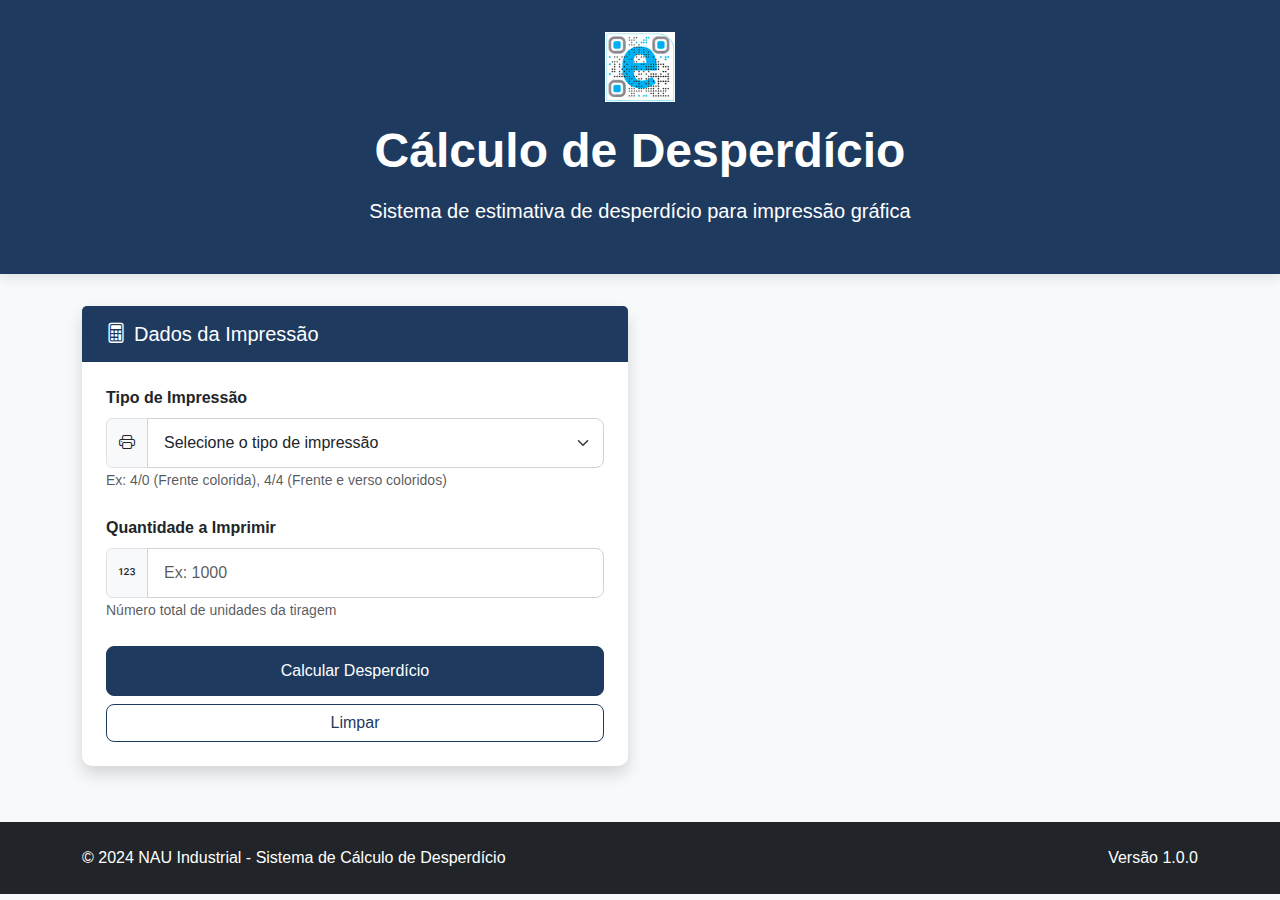
==== src/index.html @ b3428e85 "frontend" ====
<!DOCTYPE html>
<html lang="pt-BR">

<head>
    <meta charset="UTF-8">
    <meta name="viewport" content="width=device-width, initial-scale=1.0">
    <title>NAU Industrial - Cálculo de Desperdício</title>
    <!-- Bootstrap CSS -->
    <link href="https://cdn.jsdelivr.net/npm/bootstrap@5.3.0/dist/css/bootstrap.min.css" rel="stylesheet">
    <!-- Bootstrap Icons -->
    <link rel="stylesheet" href="https://cdn.jsdelivr.net/npm/bootstrap-icons@1.11.1/font/bootstrap-icons.css">
    <!-- Estilos customizados -->
    <link rel="stylesheet" href="static/css/style.css">
</head>

<body>
    <!-- Cabeçalho -->
    <header class="header-section">
        <div class="container">
            <div class="row justify-content-center">
                <div class="col-md-10 text-center">
                    <img src="static/img/logo.jfif" alt="NAU Industrial" class="logo">
                    <h1 class="display-5 fw-bold mb-3">Cálculo de Desperdício</h1>
                    <p class="lead">Sistema de estimativa de desperdício para impressão gráfica</p>
                </div>
            </div>
        </div>
    </header>

    <!-- Conteúdo principal -->
    <main class="container">
        <div class="row justify-content-center">
            <!-- Formulário -->
            <div class="col-md-8 col-lg-6 mb-4">
                <div class="card form-card shadow">
                    <div class="card-header">
                        <h5 class="mb-0"><i class="bi bi-calculator me-2"></i>Dados da Impressão</h5>
                    </div>
                    <div class="card-body">
                        <form id="wasteCalculationForm">
                            <!-- Tipo de Impressão -->
                            <div class="mb-4">
                                <label for="printType" class="form-label fw-bold">Tipo de Impressão</label>
                                <div class="input-group">
                                    <span class="input-group-text"><i class="bi bi-printer"></i></span>
                                    <select class="form-select" id="printType" required>
                                        <option value="" selected disabled>Selecione o tipo de impressão</option>
                                        <!-- Opções serão carregadas via JavaScript -->
                                    </select>
                                </div>
                                <small class="text-muted">Ex: 4/0 (Frente colorida), 4/4 (Frente e verso
                                    coloridos)</small>
                            </div>

                            <!-- Quantidade/Tiragem -->
                            <div class="mb-4">
                                <label for="printRun" class="form-label fw-bold">Quantidade a Imprimir</label>
                                <div class="input-group">
                                    <span class="input-group-text"><i class="bi bi-123"></i></span>
                                    <input type="number" class="form-control" id="printRun" min="1"
                                        placeholder="Ex: 1000" required>
                                </div>
                                <small class="text-muted">Número total de unidades da tiragem</small>
                            </div>

                            <!-- Botões do formulário -->
                            <div class="d-grid gap-2">
                                <button type="submit" class="btn btn-primary">
                                    <span id="submitSpinner" class="spinner spinner-border spinner-border-sm me-2"
                                        role="status" aria-hidden="true"></span>
                                    Calcular Desperdício
                                </button>
                                <button type="reset" class="btn btn-outline-secondary">Limpar</button>
                            </div>
                        </form>
                    </div>
                </div>
            </div>

            <!-- Resultado (inicialmente oculto) -->
            <div class="col-md-8 col-lg-6">
                <div id="resultCard" class="card result-card shadow" style="display: none;">
                    <div class="card-header">
                        <h5 class="mb-0"><i class="bi bi-clipboard-data me-2"></i>Resultado do Cálculo</h5>
                    </div>
                    <div class="card-body">
                        <div class="row">
                            <div class="col-md-6 mb-3">
                                <div class="d-flex align-items-center mb-2">
                                    <i class="bi bi-printer me-2 text-secondary"></i>
                                    <span class="fw-bold">Tipo de Impressão:</span>
                                </div>
                                <div class="ps-4">
                                    <span id="resultPrintType" class="result-value fs-5"></span>
                                </div>
                            </div>
                            <div class="col-md-6 mb-3">
                                <div class="d-flex align-items-center mb-2">
                                    <i class="bi bi-123 me-2 text-secondary"></i>
                                    <span class="fw-bold">Quantidade:</span>
                                </div>
                                <div class="ps-4">
                                    <span id="resultPrintRun" class="result-value fs-5"></span> unidades
                                </div>
                            </div>
                        </div>

                        <hr>

                        <div class="row">
                            <div class="col-md-6 mb-3">
                                <div class="d-flex align-items-center mb-2">
                                    <i class="bi bi-exclamation-triangle me-2 text-warning"></i>
                                    <span class="fw-bold">Desperdício:</span>
                                </div>
                                <div class="ps-4">
                                    <span class="result-badge waste-badge">
                                        <span id="resultWaste" class="result-value fs-5"></span> folhas
                                    </span>
                                </div>
                            </div>
                            <div class="col-md-6 mb-3">
                                <div class="d-flex align-items-center mb-2">
                                    <i class="bi bi-sliders me-2 text-secondary"></i>
                                    <span class="fw-bold">Ajuste:</span>
                                </div>
                                <div class="ps-4">
                                    <span id="resultAdjustment" class="result-value fs-5">N/A</span>
                                </div>
                            </div>
                        </div>

                        <!-- Alerta de caso especial (inicialmente oculto) -->
                        <div id="specialCaseAlert" class="alert alert-warning special-case-alert mt-3"
                            style="display: none;">
                            <i class="bi bi-exclamation-triangle-fill fs-4"></i>
                            <div>
                                <strong>Atenção:</strong> Este caso requer consideração especial.
                                Recomendamos consultar a equipe de produção para confirmação.
                            </div>
                        </div>
                    </div>
                </div>
            </div>
        </div>
    </main>

    <!-- Rodapé -->
    <footer class="footer mt-auto">
        <div class="container">
            <div class="row">
                <div class="col-md-6 text-center text-md-start">
                    <p class="mb-0">&copy; 2024 NAU Industrial - Sistema de Cálculo de Desperdício</p>
                </div>
                <div class="col-md-6 text-center text-md-end">
                    <p class="mb-0">Versão 1.0.0</p>
                </div>
            </div>
        </div>
    </footer>

    <!-- Bootstrap JS -->
    <script src="https://cdn.jsdelivr.net/npm/bootstrap@5.3.0/dist/js/bootstrap.bundle.min.js"></script>
    <!-- JavaScript principal -->
    <script src="static/js/main.js"></script>
</body>

</html>
---- src/static/css/style.css ----
/* Variáveis de cores */
:root {
    --primary-color: #1E3A5F;
    --secondary-color: #3E6DAB;
    --accent-color: #FF8C42;
    --light-bg: #F8F9FA;
    --dark-bg: #212529;
    --success-color: #28a745;
}

/* Estilos gerais */
body {
    padding-top: 0;
    background-color: var(--light-bg);
    font-family: 'Segoe UI', Tahoma, Geneva, Verdana, sans-serif;
}

/* Cabeçalho */
.header-section {
    background-color: var(--primary-color);
    color: white;
    padding: 2rem 0;
    margin-bottom: 2rem;
    box-shadow: 0 4px 12px rgba(0, 0, 0, 0.1);
}

.logo {
    max-height: 70px;
    margin-bottom: 20px;
}

/* Cards */
.card {
    border-radius: 10px;
    border: none;
    box-shadow: 0 6px 15px rgba(0, 0, 0, 0.05);
    margin-bottom: 2rem;
    transition: transform 0.3s ease, box-shadow 0.3s ease;
}

.card:hover {
    transform: translateY(-5px);
    box-shadow: 0 10px 25px rgba(0, 0, 0, 0.1);
}

.form-card {
    background-color: white;
}

.result-card {
    overflow: hidden;
}

/* Caso especial */
.special-case {
    border-left: 5px solid #ffc107;
}

/* Elementos de formulário */
.form-select,
.form-control {
    padding: 0.75rem 1rem;
    border-radius: 8px;
    border: 1px solid #ced4da;
    transition: border-color 0.15s ease-in-out, box-shadow 0.15s ease-in-out;
}

.form-select:focus,
.form-control:focus {
    border-color: var(--secondary-color);
    box-shadow: 0 0 0 0.2rem rgba(62, 109, 171, 0.25);
}

/* Botões */
.btn-primary {
    background-color: var(--primary-color);
    border-color: var(--primary-color);
    padding: 0.75rem 1.5rem;
    border-radius: 8px;
    font-weight: 500;
    transition: all 0.3s ease;
}

.btn-primary:hover,
.btn-primary:focus {
    background-color: var(--secondary-color);
    border-color: var(--secondary-color);
    transform: translateY(-2px);
}

.btn-outline-secondary {
    color: var(--primary-color);
    border-color: var(--primary-color);
    border-radius: 8px;
}

.btn-outline-secondary:hover {
    background-color: var(--primary-color);
    color: white;
}

/* Cabeçalhos de card */
.card-header {
    background-color: var(--primary-color);
    color: white;
    border-bottom: none;
    padding: 1rem 1.5rem;
}

.card-body {
    padding: 1.5rem;
}

/* Valores de resultado */
.result-value {
    font-weight: 600;
    color: var(--primary-color);
}

.result-badge {
    padding: 0.5rem 1rem;
    border-radius: 50px;
    font-size: 1rem;
    font-weight: 500;
    display: inline-block;
}

.waste-badge {
    background-color: #f8f9fa;
    color: var(--dark-bg);
}

/* Spinner de carregamento */
.spinner {
    display: none;
    width: 1.5rem;
    height: 1.5rem;
}

/* Alerta de caso especial */
.special-case-alert {
    display: flex;
    align-items: center;
    gap: 10px;
    border-radius: 8px;
}

/* Rodapé */
.footer {
    background-color: var(--dark-bg);
    color: white;
    padding: 1.5rem 0;
    margin-top: 2rem;
}

/* Animação fade-in */
.fade-in {
    animation: fadeIn 0.5s ease-in-out;
}

@keyframes fadeIn {
    from {
        opacity: 0;
        transform: translateY(20px);
    }

    to {
        opacity: 1;
        transform: translateY(0);
    }
}

/* Responsividade */
@media (max-width: 768px) {
    .header-section {
        padding: 1.5rem 0;
    }

    .logo {
        max-height: 50px;
    }

    .form-select,
    .form-control,
    .btn-primary {
        padding: 0.6rem 1rem;
    }
}
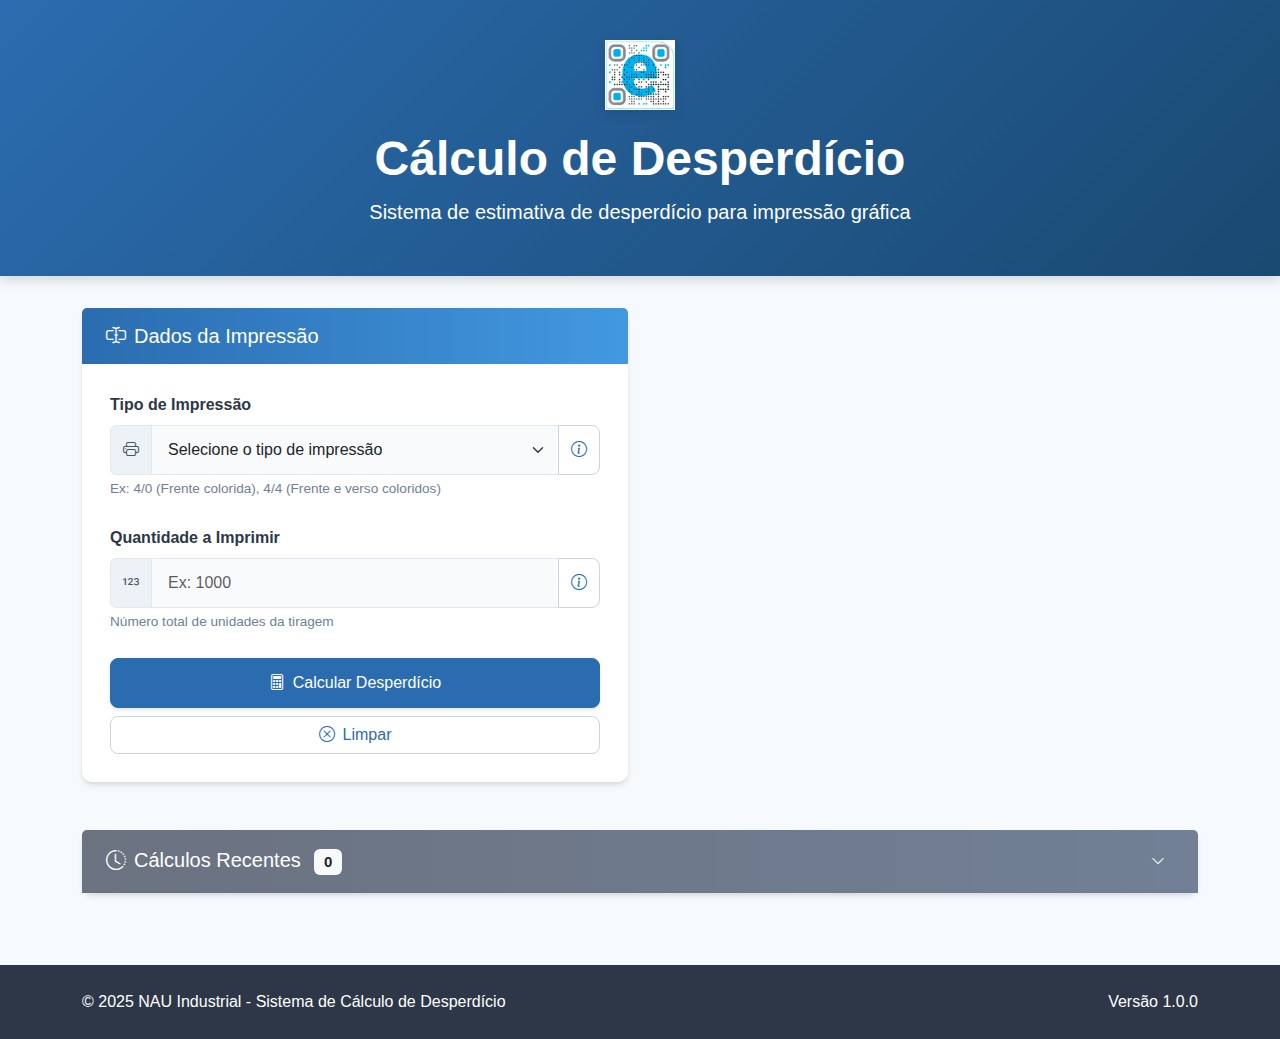
==== commit 57b0925e: "added quantities.py, init and diagrams" ====
--- a/src/index.html
+++ b/src/index.html
@@ -18,9 +18,9 @@
     <header class="header-section">
         <div class="container">
             <div class="row justify-content-center">
-                <div class="col-md-10 text-center">
+                <div class="col-md-8 text-center">
                     <img src="static/img/logo.jfif" alt="NAU Industrial" class="logo">
-                    <h1 class="display-5 fw-bold mb-3">Cálculo de Desperdício</h1>
+                    <h1 class="display-5 fw-bold mb-2">Cálculo de Desperdício</h1>
                     <p class="lead">Sistema de estimativa de desperdício para impressão gráfica</p>
                 </div>
             </div>
@@ -29,12 +29,12 @@
 
     <!-- Conteúdo principal -->
     <main class="container">
-        <div class="row justify-content-center">
-            <!-- Formulário -->
-            <div class="col-md-8 col-lg-6 mb-4">
-                <div class="card form-card shadow">
+        <div class="row justify-content-center g-4">
+            <!-- Formulário (à esquerda em telas maiores) -->
+            <div class="col-md-6">
+                <div class="card form-card">
                     <div class="card-header">
-                        <h5 class="mb-0"><i class="bi bi-calculator me-2"></i>Dados da Impressão</h5>
+                        <h5 class="mb-0"><i class="bi bi-input-cursor-text me-2"></i>Dados da Impressão</h5>
                     </div>
                     <div class="card-body">
                         <form id="wasteCalculationForm">
@@ -47,8 +47,13 @@
                                         <option value="" selected disabled>Selecione o tipo de impressão</option>
                                         <!-- Opções serão carregadas via JavaScript -->
                                     </select>
-                                </div>
-                                <small class="text-muted">Ex: 4/0 (Frente colorida), 4/4 (Frente e verso
+                                    <button class="btn btn-outline-secondary" type="button" data-bs-toggle="tooltip"
+                                        data-bs-placement="top"
+                                        title="Escolha o tipo de impressão conforme cores e lados">
+                                        <i class="bi bi-info-circle"></i>
+                                    </button>
+                                </div>
+                                <small class="form-text">Ex: 4/0 (Frente colorida), 4/4 (Frente e verso
                                     coloridos)</small>
                             </div>
 
@@ -59,33 +64,40 @@
                                     <span class="input-group-text"><i class="bi bi-123"></i></span>
                                     <input type="number" class="form-control" id="printRun" min="1"
                                         placeholder="Ex: 1000" required>
-                                </div>
-                                <small class="text-muted">Número total de unidades da tiragem</small>
+                                    <button class="btn btn-outline-secondary" type="button" data-bs-toggle="tooltip"
+                                        data-bs-placement="top"
+                                        title="Insira o número total de unidades a serem impressas">
+                                        <i class="bi bi-info-circle"></i>
+                                    </button>
+                                </div>
+                                <small class="form-text">Número total de unidades da tiragem</small>
                             </div>
 
                             <!-- Botões do formulário -->
                             <div class="d-grid gap-2">
                                 <button type="submit" class="btn btn-primary">
-                                    <span id="submitSpinner" class="spinner spinner-border spinner-border-sm me-2"
-                                        role="status" aria-hidden="true"></span>
-                                    Calcular Desperdício
+                                    <span id="submitSpinner" class="spinner-border spinner-border-sm me-2" role="status"
+                                        aria-hidden="true"></span>
+                                    <i class="bi bi-calculator me-2"></i>Calcular Desperdício
                                 </button>
-                                <button type="reset" class="btn btn-outline-secondary">Limpar</button>
+                                <button type="reset" class="btn btn-outline-secondary">
+                                    <i class="bi bi-x-circle me-2"></i>Limpar
+                                </button>
                             </div>
                         </form>
                     </div>
                 </div>
             </div>
 
-            <!-- Resultado (inicialmente oculto) -->
-            <div class="col-md-8 col-lg-6">
-                <div id="resultCard" class="card result-card shadow" style="display: none;">
+            <!-- Resultado (à direita em telas maiores) -->
+            <div class="col-md-6">
+                <div id="resultCard" class="card result-card" style="display: none;">
                     <div class="card-header">
                         <h5 class="mb-0"><i class="bi bi-clipboard-data me-2"></i>Resultado do Cálculo</h5>
                     </div>
                     <div class="card-body">
-                        <div class="row">
-                            <div class="col-md-6 mb-3">
+                        <div class="row mb-3">
+                            <div class="col-6">
                                 <div class="d-flex align-items-center mb-2">
                                     <i class="bi bi-printer me-2 text-secondary"></i>
                                     <span class="fw-bold">Tipo de Impressão:</span>
@@ -94,7 +106,7 @@
                                     <span id="resultPrintType" class="result-value fs-5"></span>
                                 </div>
                             </div>
-                            <div class="col-md-6 mb-3">
+                            <div class="col-6">
                                 <div class="d-flex align-items-center mb-2">
                                     <i class="bi bi-123 me-2 text-secondary"></i>
                                     <span class="fw-bold">Quantidade:</span>
@@ -107,8 +119,8 @@
 
                         <hr>
 
-                        <div class="row">
-                            <div class="col-md-6 mb-3">
+                        <div class="row mb-3">
+                            <div class="col-6">
                                 <div class="d-flex align-items-center mb-2">
                                     <i class="bi bi-exclamation-triangle me-2 text-warning"></i>
                                     <span class="fw-bold">Desperdício:</span>
@@ -119,7 +131,7 @@
                                     </span>
                                 </div>
                             </div>
-                            <div class="col-md-6 mb-3">
+                            <div class="col-6">
                                 <div class="d-flex align-items-center mb-2">
                                     <i class="bi bi-sliders me-2 text-secondary"></i>
                                     <span class="fw-bold">Ajuste:</span>
@@ -139,6 +151,66 @@
                                 Recomendamos consultar a equipe de produção para confirmação.
                             </div>
                         </div>
+
+                        <!-- % de Desperdício -->
+                        <div class="mt-4">
+                            <div class="d-flex justify-content-between align-items-center mb-2">
+                                <h6 class="mb-0">Percentual de Desperdício:</h6>
+                                <span id="wastePercentage" class="badge bg-info">0%</span>
+                            </div>
+                            <p class="text-muted small">
+                                Relação entre quantidade de folhas desperdiçadas e o total de unidades impressas.
+                                Valores menores indicam processos mais eficientes.
+                            </p>
+                        </div>
+                    </div>
+                </div>
+
+                <!-- Card de Sugestão de Otimização (inicialmente oculto) -->
+                <div id="suggestionCard" class="card mt-3" style="display: none;">
+                    <div class="card-header">
+                        <h5 class="mb-0"><i class="bi bi-lightbulb me-2"></i>Sugestão de Otimização</h5>
+                    </div>
+                    <div class="card-body">
+                        <div id="optimizationSuggestion" class="mb-3">
+                            <!-- Sugestão será preenchida via JavaScript -->
+                        </div>
+                        <button id="applySuggestion" class="btn btn-sm btn-outline-success">
+                            <i class="bi bi-check-circle me-1"></i>Aplicar Sugestão
+                        </button>
+                    </div>
+                </div>
+            </div>
+        </div>
+
+        <!-- Seção de Cálculos Recentes (aba expandível) -->
+        <div class="row mt-4">
+            <div class="col-12">
+                <div class="card">
+                    <div class="card-header history-header bg-secondary" id="historyToggle">
+                        <div class="d-flex justify-content-between align-items-center">
+                            <h5 class="mb-0">
+                                <i class="bi bi-clock-history me-2"></i>Cálculos Recentes
+                                <span class="badge bg-light text-dark ms-2" id="historyCount">0</span>
+                            </h5>
+                            <button class="btn btn-sm btn-link text-light toggle-btn" type="button">
+                                <i class="bi bi-chevron-down"></i>
+                            </button>
+                        </div>
+                    </div>
+                    <div class="collapse" id="historyCollapse">
+                        <div class="card-body">
+                            <div id="historyItems" class="history-container">
+                                <!-- Histórico será preenchido via JavaScript -->
+                                <p class="text-muted text-center py-3" id="emptyHistoryMessage">Nenhum cálculo recente
+                                    encontrado.</p>
+                            </div>
+                            <div class="text-end mt-2">
+                                <button id="clearHistory" class="btn btn-sm btn-outline-secondary">
+                                    <i class="bi bi-trash me-1"></i>Limpar Histórico
+                                </button>
+                            </div>
+                        </div>
                     </div>
                 </div>
             </div>
@@ -146,11 +218,11 @@
     </main>
 
     <!-- Rodapé -->
-    <footer class="footer mt-auto">
+    <footer class="footer mt-5">
         <div class="container">
             <div class="row">
                 <div class="col-md-6 text-center text-md-start">
-                    <p class="mb-0">&copy; 2024 NAU Industrial - Sistema de Cálculo de Desperdício</p>
+                    <p class="mb-0">&copy; 2025 NAU Industrial - Sistema de Cálculo de Desperdício</p>
                 </div>
                 <div class="col-md-6 text-center text-md-end">
                     <p class="mb-0">Versão 1.0.0</p>
--- a/src/static/css/style.css
+++ b/src/static/css/style.css
@@ -1,11 +1,26 @@
 /* Variáveis de cores */
 :root {
-    --primary-color: #1E3A5F;
-    --secondary-color: #3E6DAB;
-    --accent-color: #FF8C42;
-    --light-bg: #F8F9FA;
-    --dark-bg: #212529;
-    --success-color: #28a745;
+    --primary-color: #2B6CB0;
+    /* Azul mais claro e moderno */
+    --primary-dark: #1A4971;
+    /* Versão mais escura do azul primário */
+    --secondary-color: #4299E1;
+    /* Azul secundário mais leve */
+    --accent-color: #ED8936;
+    /* Laranja para destaque */
+    --light-bg: #F7FAFC;
+    /* Fundo mais claro e suave */
+    --dark-bg: #2D3748;
+    /* Cinza escuro para rodapé */
+    --success-color: #38A169;
+    /* Verde para casos positivos */
+    --warning-color: #ECC94B;
+    /* Amarelo para casos especiais */
+    --neutral-color: #6B7280;
+    /* Cinza neutro para histórico */
+    --border-radius: 10px;
+    /* Arredondamento padrão */
+    --box-shadow: 0 4px 6px -1px rgba(0, 0, 0, 0.1), 0 2px 4px -1px rgba(0, 0, 0, 0.06);
 }
 
 /* Estilos gerais */
@@ -13,34 +28,41 @@
     padding-top: 0;
     background-color: var(--light-bg);
     font-family: 'Segoe UI', Tahoma, Geneva, Verdana, sans-serif;
+    color: #2D3748;
+    line-height: 1.6;
 }
 
 /* Cabeçalho */
 .header-section {
-    background-color: var(--primary-color);
-    color: white;
-    padding: 2rem 0;
+    background: linear-gradient(135deg, var(--primary-color), var(--primary-dark));
+    color: white;
+    padding: 2.5rem 0 2rem;
     margin-bottom: 2rem;
-    box-shadow: 0 4px 12px rgba(0, 0, 0, 0.1);
+    box-shadow: 0 4px 12px rgba(0, 0, 0, 0.15);
 }
 
 .logo {
     max-height: 70px;
     margin-bottom: 20px;
+    filter: drop-shadow(0 4px 6px rgba(0, 0, 0, 0.1));
+    transition: transform 0.3s ease;
+}
+
+.logo:hover {
+    transform: scale(1.05);
 }
 
 /* Cards */
 .card {
-    border-radius: 10px;
     border: none;
-    box-shadow: 0 6px 15px rgba(0, 0, 0, 0.05);
-    margin-bottom: 2rem;
-    transition: transform 0.3s ease, box-shadow 0.3s ease;
+    border-radius: var(--border-radius);
+    box-shadow: var(--box-shadow);
+    margin-bottom: 1.5rem;
+    transition: all 0.3s ease;
 }
 
 .card:hover {
-    transform: translateY(-5px);
-    box-shadow: 0 10px 25px rgba(0, 0, 0, 0.1);
+    box-shadow: 0 10px 15px -3px rgba(0, 0, 0, 0.1), 0 4px 6px -2px rgba(0, 0, 0, 0.05);
 }
 
 .form-card {
@@ -53,62 +75,120 @@
 
 /* Caso especial */
 .special-case {
-    border-left: 5px solid #ffc107;
+    border-left: 5px solid var(--warning-color);
 }
 
 /* Elementos de formulário */
+.form-label {
+    color: var(--dark-bg);
+    font-weight: 600;
+    margin-bottom: 0.5rem;
+}
+
 .form-select,
 .form-control {
     padding: 0.75rem 1rem;
-    border-radius: 8px;
-    border: 1px solid #ced4da;
-    transition: border-color 0.15s ease-in-out, box-shadow 0.15s ease-in-out;
+    border-radius: 0.5rem;
+    border: 1px solid #E2E8F0;
+    transition: all 0.3s ease;
+    background-color: #F9FAFB;
 }
 
 .form-select:focus,
 .form-control:focus {
     border-color: var(--secondary-color);
-    box-shadow: 0 0 0 0.2rem rgba(62, 109, 171, 0.25);
+    box-shadow: 0 0 0 3px rgba(66, 153, 225, 0.25);
+    background-color: white;
+}
+
+.input-group-text {
+    background-color: #EDF2F7;
+    border: 1px solid #E2E8F0;
+    color: #4A5568;
+}
+
+.form-text {
+    color: #718096;
+    font-size: 0.85rem;
+    margin-top: 0.25rem;
 }
 
 /* Botões */
+.btn {
+    transition: all 0.3s ease;
+    border-radius: 0.5rem;
+    font-weight: 500;
+}
+
 .btn-primary {
     background-color: var(--primary-color);
     border-color: var(--primary-color);
-    padding: 0.75rem 1.5rem;
-    border-radius: 8px;
-    font-weight: 500;
-    transition: all 0.3s ease;
+    padding: 0.75rem 1.25rem;
+    box-shadow: 0 2px 4px rgba(0, 0, 0, 0.1);
 }
 
 .btn-primary:hover,
 .btn-primary:focus {
-    background-color: var(--secondary-color);
-    border-color: var(--secondary-color);
+    background-color: var(--primary-dark);
+    border-color: var(--primary-dark);
     transform: translateY(-2px);
+    box-shadow: 0 4px 6px rgba(0, 0, 0, 0.1);
 }
 
 .btn-outline-secondary {
     color: var(--primary-color);
-    border-color: var(--primary-color);
-    border-radius: 8px;
+    border-color: #CBD5E0;
 }
 
 .btn-outline-secondary:hover {
-    background-color: var(--primary-color);
+    background-color: #EDF2F7;
+    color: var(--primary-dark);
+    border-color: #CBD5E0;
+}
+
+.btn-outline-success {
+    color: var(--success-color);
+    border-color: var(--success-color);
+}
+
+.btn-outline-success:hover {
+    background-color: var(--success-color);
+    color: white;
+}
+
+.btn-outline-light {
+    color: white;
+    border-color: rgba(255, 255, 255, 0.5);
+}
+
+.btn-outline-light:hover {
+    background-color: rgba(255, 255, 255, 0.2);
     color: white;
 }
 
 /* Cabeçalhos de card */
 .card-header {
-    background-color: var(--primary-color);
+    background: linear-gradient(to right, var(--primary-color), var(--secondary-color));
     color: white;
     border-bottom: none;
     padding: 1rem 1.5rem;
+    font-weight: 500;
+    border-radius: var(--border-radius) var(--border-radius) 0 0;
 }
 
 .card-body {
-    padding: 1.5rem;
+    padding: 1.75rem;
+}
+
+/* Cabeçalho do histórico - cor neutra */
+.history-header {
+    background: linear-gradient(to right, var(--neutral-color), #718096);
+    cursor: pointer;
+    transition: background-color 0.3s ease;
+}
+
+.history-header:hover {
+    background: linear-gradient(to right, #4A5568, #2D3748);
 }
 
 /* Valores de resultado */
@@ -123,18 +203,20 @@
     font-size: 1rem;
     font-weight: 500;
     display: inline-block;
+    box-shadow: 0 1px 3px rgba(0, 0, 0, 0.12);
 }
 
 .waste-badge {
-    background-color: #f8f9fa;
-    color: var(--dark-bg);
+    background-color: #FFFAF0;
+    color: #B7791F;
+    border: 1px solid #FEEBC8;
 }
 
 /* Spinner de carregamento */
-.spinner {
+.spinner-border {
     display: none;
-    width: 1.5rem;
-    height: 1.5rem;
+    width: 1.25rem;
+    height: 1.25rem;
 }
 
 /* Alerta de caso especial */
@@ -142,7 +224,91 @@
     display: flex;
     align-items: center;
     gap: 10px;
-    border-radius: 8px;
+    border-radius: 0.5rem;
+    border-left: 4px solid var(--warning-color);
+}
+
+/* Histórico */
+.toggle-btn {
+    color: white;
+    text-decoration: none;
+    transition: transform 0.3s ease;
+}
+
+.toggle-btn:hover {
+    color: white;
+    opacity: 0.8;
+}
+
+.toggle-btn .bi-chevron-up {
+    transform: rotate(180deg);
+}
+
+.history-container {
+    border-radius: 0.5rem;
+    overflow: hidden;
+}
+
+.table {
+    margin-bottom: 0;
+}
+
+.table th,
+.table td {
+    vertical-align: middle;
+}
+
+.table tr:nth-child(even) {
+    background-color: #F9FAFB;
+}
+
+.table-hover tbody tr:hover {
+    background-color: #EDF2F7;
+}
+
+/* Botão de excluir item do histórico */
+.delete-history-item {
+    color: #E53E3E;
+    cursor: pointer;
+    transition: all 0.2s ease;
+    padding: 0.25rem 0.5rem;
+    border-radius: 0.25rem;
+}
+
+.delete-history-item:hover {
+    background-color: #FED7D7;
+}
+
+/* Botão para visualizar cálculo do histórico */
+.view-history-item {
+    color: var(--primary-color);
+    cursor: pointer;
+    transition: all 0.2s ease;
+    padding: 0.25rem 0.5rem;
+    border-radius: 0.25rem;
+}
+
+.view-history-item:hover {
+    background-color: #EBF8FF;
+}
+
+/* Animação para destaque do histórico quando adicionado novo item */
+.highlight-history {
+    animation: pulse 1.5s ease;
+}
+
+@keyframes pulse {
+    0% {
+        background-color: var(--neutral-color);
+    }
+
+    50% {
+        background-color: var(--accent-color);
+    }
+
+    100% {
+        background-color: var(--neutral-color);
+    }
 }
 
 /* Rodapé */
@@ -150,18 +316,32 @@
     background-color: var(--dark-bg);
     color: white;
     padding: 1.5rem 0;
-    margin-top: 2rem;
-}
-
-/* Animação fade-in */
+    margin-top: 3rem;
+}
+
+.footer a {
+    color: #A0AEC0;
+    text-decoration: none;
+    transition: color 0.2s ease;
+}
+
+.footer a:hover {
+    color: white;
+}
+
+/* Animações */
 .fade-in {
     animation: fadeIn 0.5s ease-in-out;
+}
+
+.slide-in-right {
+    animation: slideInRight 0.5s ease-in-out;
 }
 
 @keyframes fadeIn {
     from {
         opacity: 0;
-        transform: translateY(20px);
+        transform: translateY(10px);
     }
 
     to {
@@ -170,10 +350,28 @@
     }
 }
 
+@keyframes slideInRight {
+    from {
+        opacity: 0;
+        transform: translateX(30px);
+    }
+
+    to {
+        opacity: 1;
+        transform: translateX(0);
+    }
+}
+
+/* Toast notifications */
+.toast {
+    z-index: 1050;
+    box-shadow: 0 4px 6px rgba(0, 0, 0, 0.1);
+}
+
 /* Responsividade */
 @media (max-width: 768px) {
     .header-section {
-        padding: 1.5rem 0;
+        padding: 1.5rem 0 1rem;
     }
 
     .logo {
@@ -182,7 +380,41 @@
 
     .form-select,
     .form-control,
-    .btn-primary {
+    .btn {
         padding: 0.6rem 1rem;
     }
+
+    .card-body {
+        padding: 1.25rem;
+    }
+
+    h1 {
+        font-size: 1.75rem;
+    }
+
+    .lead {
+        font-size: 1rem;
+    }
+
+    /* Ajustes para história em mobile */
+    .table {
+        font-size: 0.85rem;
+    }
+}
+
+/* Tooltips personalizados */
+.tooltip {
+    font-size: 0.85rem;
+}
+
+.tooltip .tooltip-inner {
+    background-color: var(--dark-bg);
+    box-shadow: 0 2px 10px rgba(0, 0, 0, 0.2);
+    padding: 0.5rem 0.75rem;
+}
+
+/* Estilo de foco acessível */
+*:focus-visible {
+    outline: 3px solid rgba(66, 153, 225, 0.5);
+    outline-offset: 2px;
 }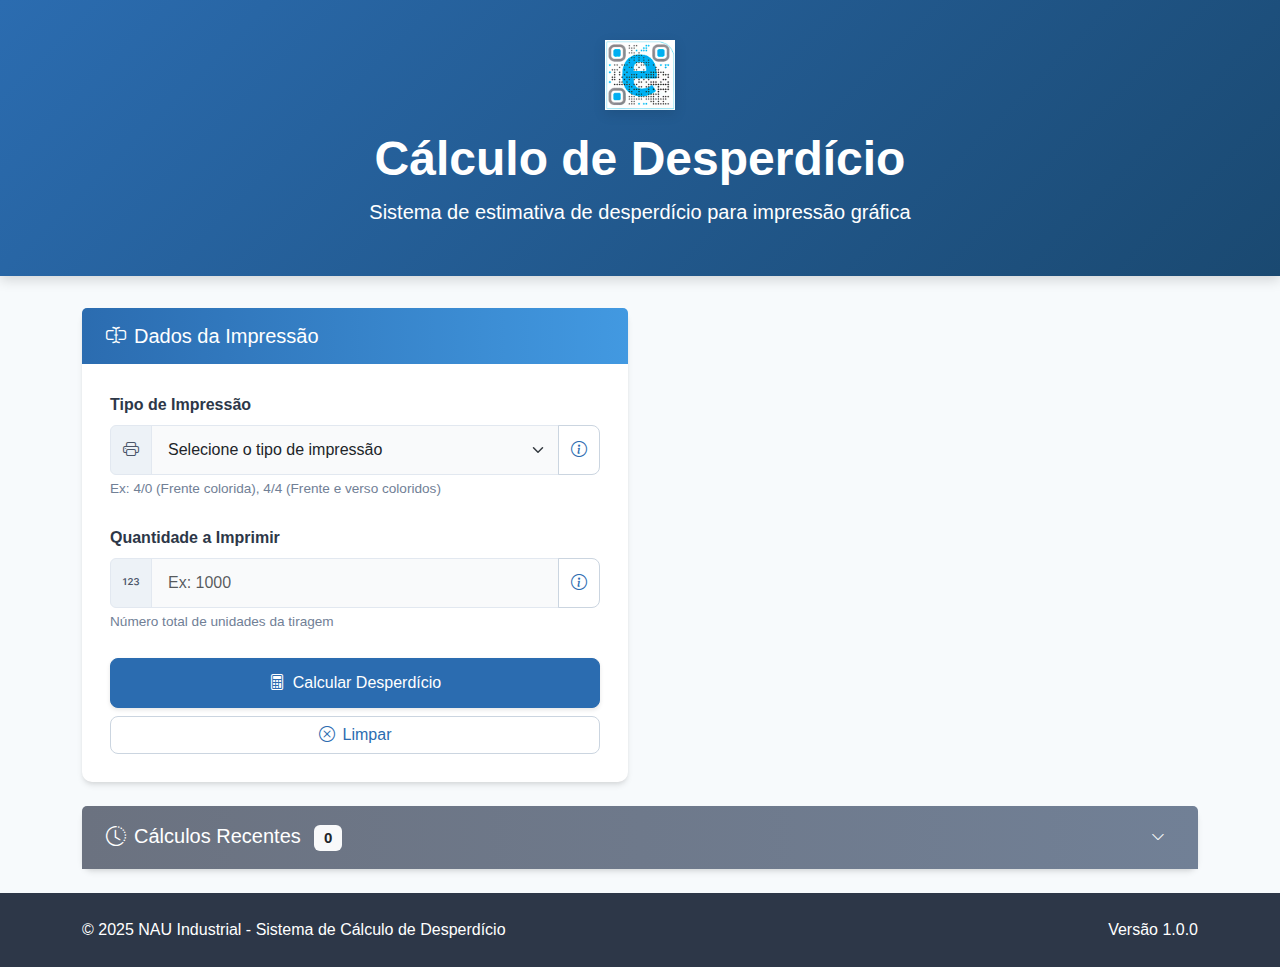
==== commit fa656104: "feat: add data processing scripts and enhance UI" ====
--- a/src/index.html
+++ b/src/index.html
@@ -182,9 +182,11 @@
                 </div>
             </div>
         </div>
-
-        <!-- Seção de Cálculos Recentes (aba expandível) -->
-        <div class="row mt-4">
+    </main>
+
+    <!-- Seção de Cálculos Recentes (aba expandível) - Fora do main para fixar na parte inferior -->
+    <div class="container history-section">
+        <div class="row">
             <div class="col-12">
                 <div class="card">
                     <div class="card-header history-header bg-secondary" id="historyToggle">
@@ -215,10 +217,10 @@
                 </div>
             </div>
         </div>
-    </main>
+    </div>
 
     <!-- Rodapé -->
-    <footer class="footer mt-5">
+    <footer class="footer">
         <div class="container">
             <div class="row">
                 <div class="col-md-6 text-center text-md-start">
--- a/src/static/css/style.css
+++ b/src/static/css/style.css
@@ -30,6 +30,15 @@
     font-family: 'Segoe UI', Tahoma, Geneva, Verdana, sans-serif;
     color: #2D3748;
     line-height: 1.6;
+    display: flex;
+    flex-direction: column;
+    min-height: 100vh;
+    position: relative;
+}
+
+main {
+    flex: 1;
+    margin-bottom: 0;
 }
 
 /* Cabeçalho */
@@ -180,6 +189,11 @@
     padding: 1.75rem;
 }
 
+/* Seção de cálculos recentes */
+.history-section {
+    margin-bottom: 0;
+}
+
 /* Cabeçalho do histórico - cor neutra */
 .history-header {
     background: linear-gradient(to right, var(--neutral-color), #718096);
@@ -316,7 +330,7 @@
     background-color: var(--dark-bg);
     color: white;
     padding: 1.5rem 0;
-    margin-top: 3rem;
+    margin-top: 0;
 }
 
 .footer a {
